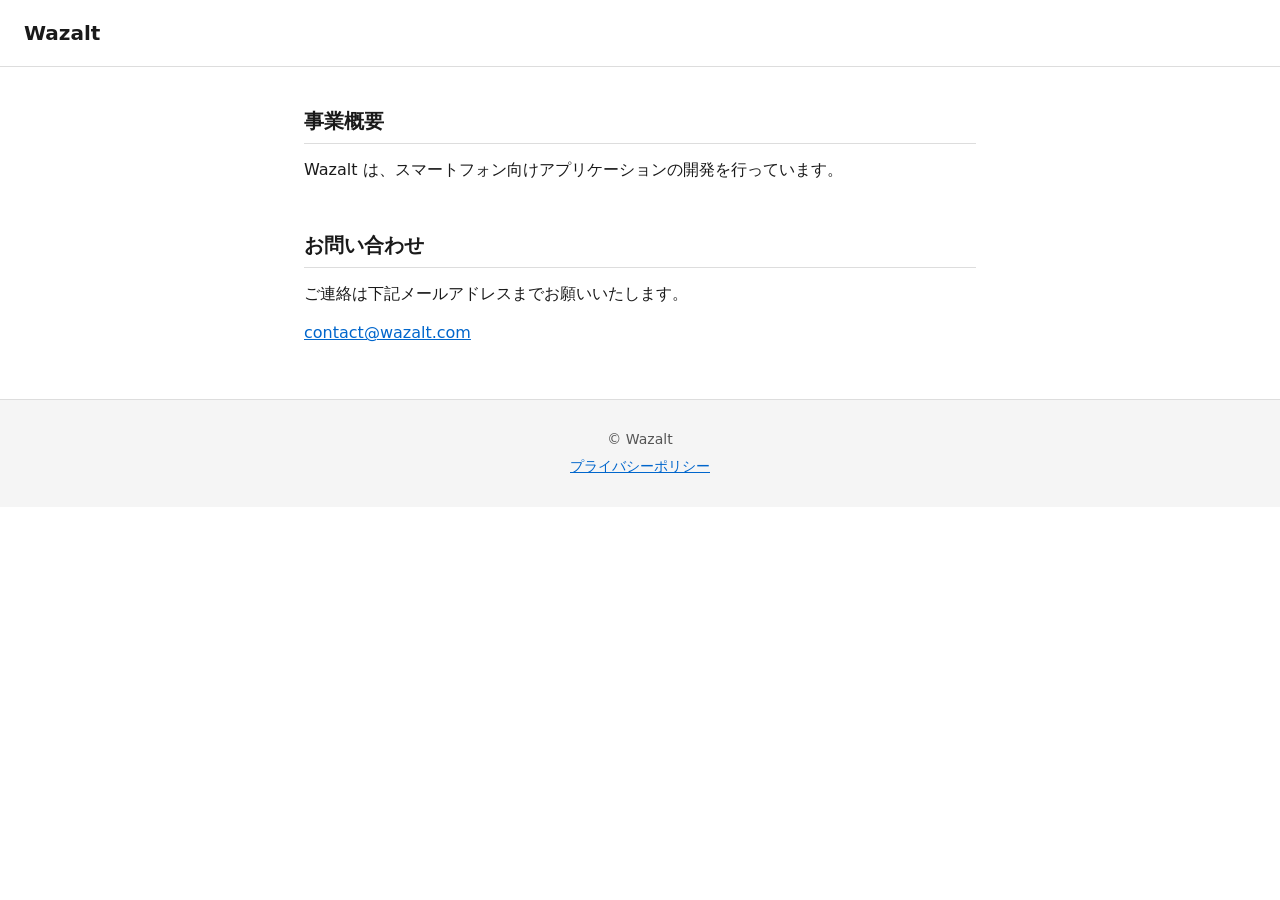
==== index.html @ 3d4e27b1 "Initial commit: Wazalt business website Add top page, privacy policy page, shared CSS, and anti-spam" ====
<!DOCTYPE html>
<html lang="ja">
<head>
  <meta charset="UTF-8">
  <meta name="viewport" content="width=device-width, initial-scale=1">
  <title>Wazalt</title>
  <meta name="description" content="Wazalt は、スマートフォン向けアプリケーションの開発を行っています。">
  <link rel="stylesheet" href="/css/style.css">
</head>
<body>
  <header class="site-header">
    <p class="site-name"><a href="/">Wazalt</a></p>
  </header>

  <main>
    <section>
      <h2>事業概要</h2>
      <p>Wazalt は、スマートフォン向けアプリケーションの開発を行っています。</p>
    </section>

    <section>
      <h2>お問い合わせ</h2>
      <p>ご連絡は下記メールアドレスまでお願いいたします。</p>
      <p id="contact-mail">
        <noscript>contact［at］wazalt［dot］com（［at］→@、［dot］→.）</noscript>
      </p>
      <script src="/js/mail.js"></script>
    </section>
  </main>

  <footer class="site-footer">
    <p>© Wazalt</p>
    <p><a href="/privacy/">プライバシーポリシー</a></p>
  </footer>
</body>
</html>
---- css/style.css ----
*, *::before, *::after {
  box-sizing: border-box;
}

body {
  margin: 0;
  padding: 0;
  font-family: system-ui, -apple-system, "Hiragino Kaku Gothic ProN", "Noto Sans JP", sans-serif;
  font-size: 16px;
  line-height: 1.7;
  color: #1A1A1A;
  background-color: #FFFFFF;
}

a {
  color: #0066CC;
  text-decoration: underline;
}

a:hover,
a:focus {
  text-decoration: none;
  outline: 2px solid #0066CC;
  outline-offset: 2px;
}

/* Header */
.site-header {
  border-bottom: 1px solid #DDDDDD;
  padding: 16px 24px;
}

.site-header .site-name {
  font-size: 1.25rem;
  font-weight: bold;
  margin: 0;
}

.site-header .site-name a {
  color: #1A1A1A;
  text-decoration: none;
}

.site-header .site-name a:hover,
.site-header .site-name a:focus {
  text-decoration: underline;
  outline: 2px solid #0066CC;
  outline-offset: 2px;
}

/* Main */
main {
  max-width: 720px;
  margin: 0 auto;
  padding: 40px 24px;
}

section {
  margin-bottom: 48px;
}

section:last-child {
  margin-bottom: 0;
}

h1, h2 {
  line-height: 1.4;
}

h1 {
  font-size: 1.5rem;
  margin-top: 0;
  margin-bottom: 16px;
}

h2 {
  font-size: 1.25rem;
  margin-top: 0;
  margin-bottom: 12px;
  padding-bottom: 8px;
  border-bottom: 1px solid #DDDDDD;
}

h3 {
  font-size: 1.1rem;
  margin-top: 24px;
  margin-bottom: 8px;
}

p {
  margin-top: 0;
  margin-bottom: 12px;
}

/* Footer */
.site-footer {
  background-color: #F5F5F5;
  border-top: 1px solid #DDDDDD;
  padding: 24px;
  text-align: center;
  font-size: 0.875rem;
  color: #555555;
}

.site-footer p {
  margin: 4px 0;
}

.site-footer a {
  color: #0066CC;
}

/* Contact mail */
#contact-mail a {
  color: #0066CC;
  text-decoration: underline;
}

/* Privacy policy */
.privacy-content h3 {
  font-size: 1rem;
}

.privacy-content ul {
  padding-left: 1.5em;
  margin-bottom: 12px;
}

.privacy-effective {
  color: #555555;
  font-size: 0.9rem;
  margin-top: 32px;
}

/* Responsive */
@media (max-width: 600px) {
  main {
    padding: 24px 16px;
  }

  .site-header {
    padding: 12px 16px;
  }

  .site-footer {
    padding: 16px;
  }
}
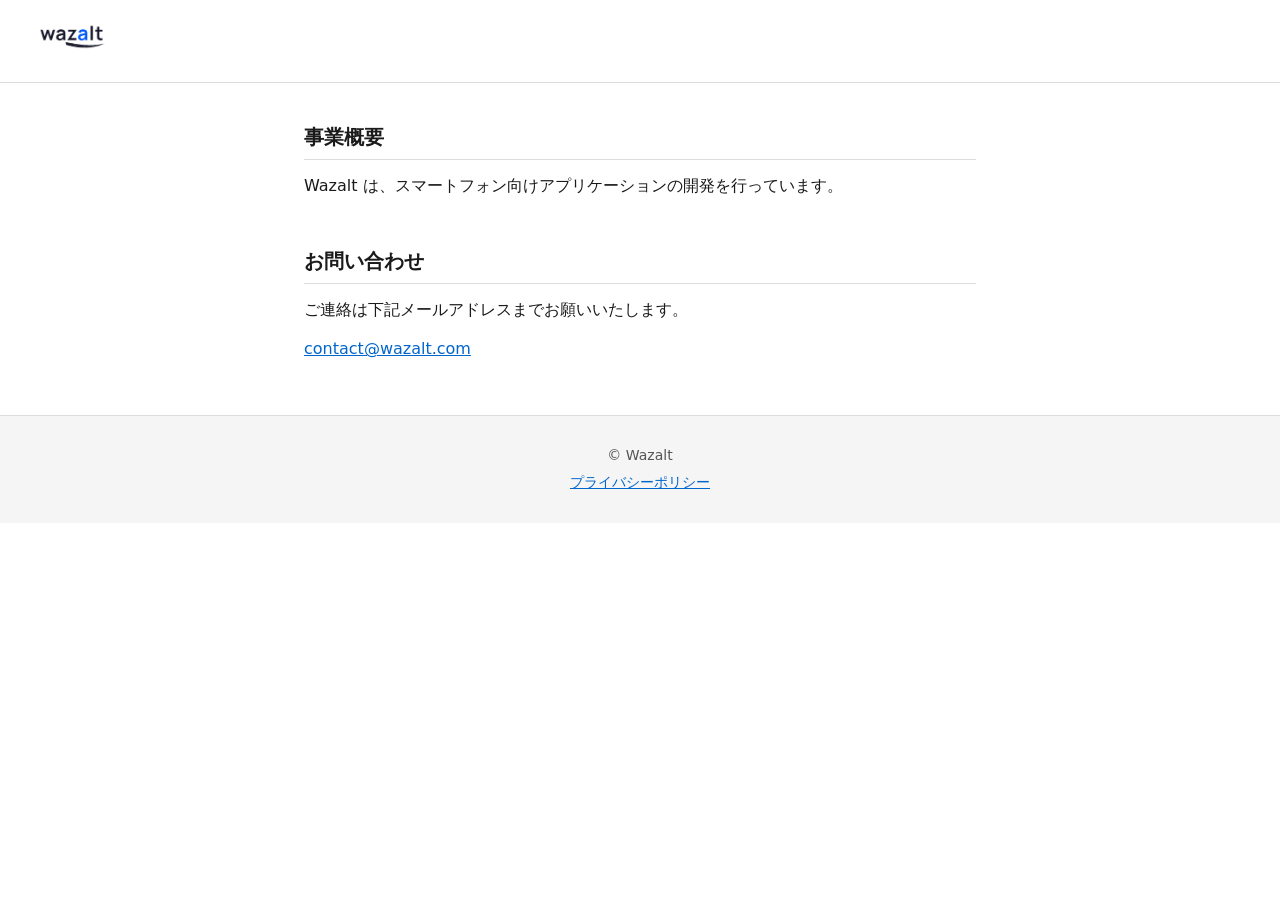
==== commit c18cb377: "Replace header text with logo image Co-Authored-By: Claude Sonnet 4.6 <noreply@anthropic.com>" ====
--- a/index.html
+++ b/index.html
@@ -9,7 +9,7 @@
 </head>
 <body>
   <header class="site-header">
-    <p class="site-name"><a href="/">Wazalt</a></p>
+    <p class="site-name"><a href="/"><img src="/assets/wazalt-logo-light-512px.png" alt="Wazalt" class="site-logo"></a></p>
   </header>
 
   <main>
--- a/css/style.css
+++ b/css/style.css
@@ -39,13 +39,20 @@
 .site-header .site-name a {
   color: #1A1A1A;
   text-decoration: none;
+  display: inline-block;
 }
 
 .site-header .site-name a:hover,
 .site-header .site-name a:focus {
-  text-decoration: underline;
+  text-decoration: none;
   outline: 2px solid #0066CC;
   outline-offset: 2px;
+}
+
+.site-logo {
+  height: 40px;
+  width: auto;
+  display: block;
 }
 
 /* Main */
@@ -121,6 +128,22 @@
   font-size: 1rem;
 }
 
+.h1-en {
+  font-size: 1.1rem;
+  font-weight: bold;
+  color: #555555;
+}
+
+.en {
+  color: #555555;
+  margin-top: -8px;
+}
+
+.privacy-content li .en {
+  color: #555555;
+  display: block;
+}
+
 .privacy-content ul {
   padding-left: 1.5em;
   margin-bottom: 12px;
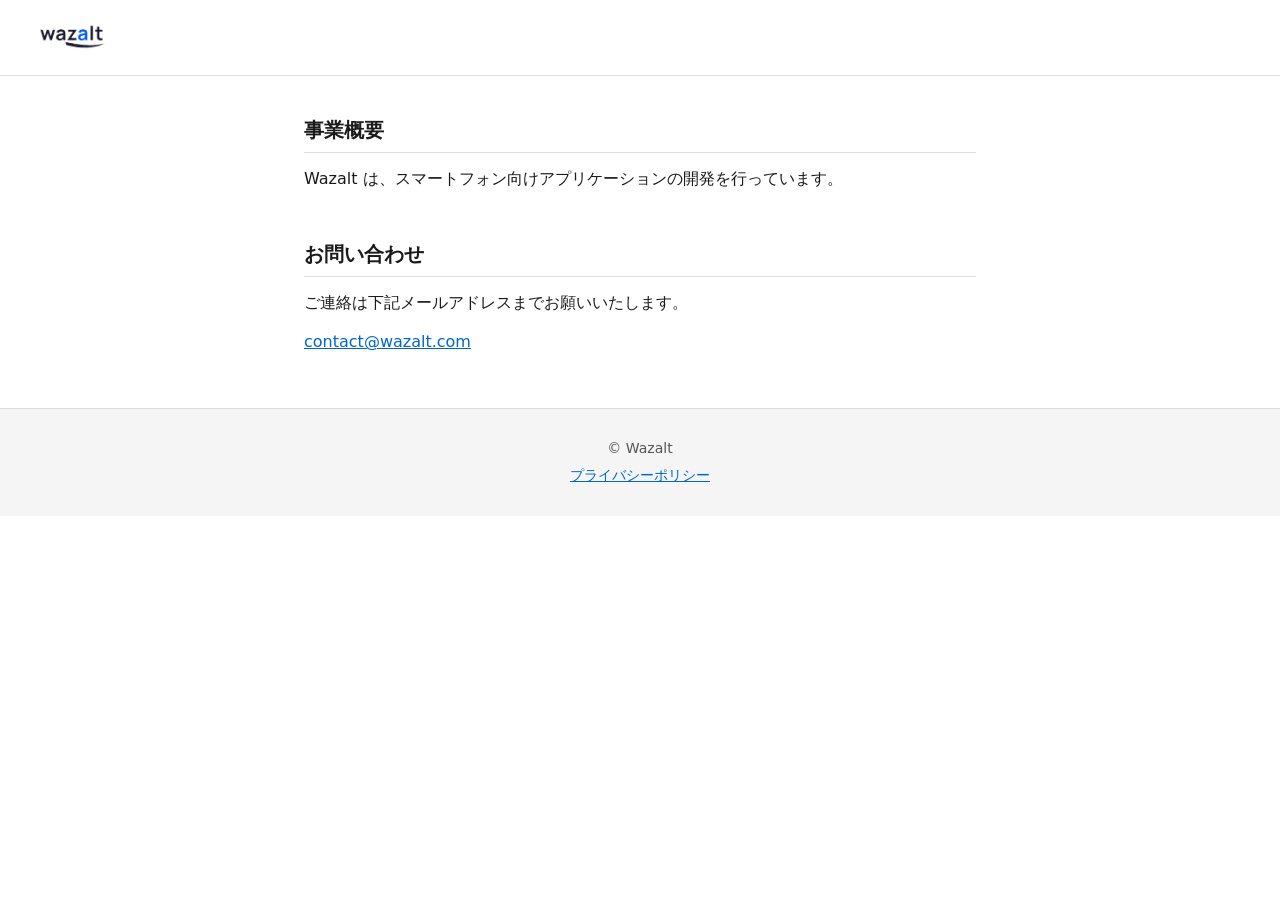
==== commit a2eb8b92: "Fix logo height to 40px Co-Authored-By: Claude Sonnet 4.6 <noreply@anthropic.com>" ====
--- a/index.html
+++ b/index.html
@@ -9,7 +9,7 @@
 </head>
 <body>
   <header class="site-header">
-    <p class="site-name"><a href="/"><img src="/assets/wazalt-logo-light-512px.png" alt="Wazalt" class="site-logo"></a></p>
+    <p class="site-name"><a href="/"><img src="/assets/wazalt-logo-light-512px.png" alt="Wazalt" class="site-logo" height="40"></a></p>
   </header>
 
   <main>
--- a/css/style.css
+++ b/css/style.css
@@ -34,6 +34,7 @@
   font-size: 1.25rem;
   font-weight: bold;
   margin: 0;
+  line-height: 1;
 }
 
 .site-header .site-name a {
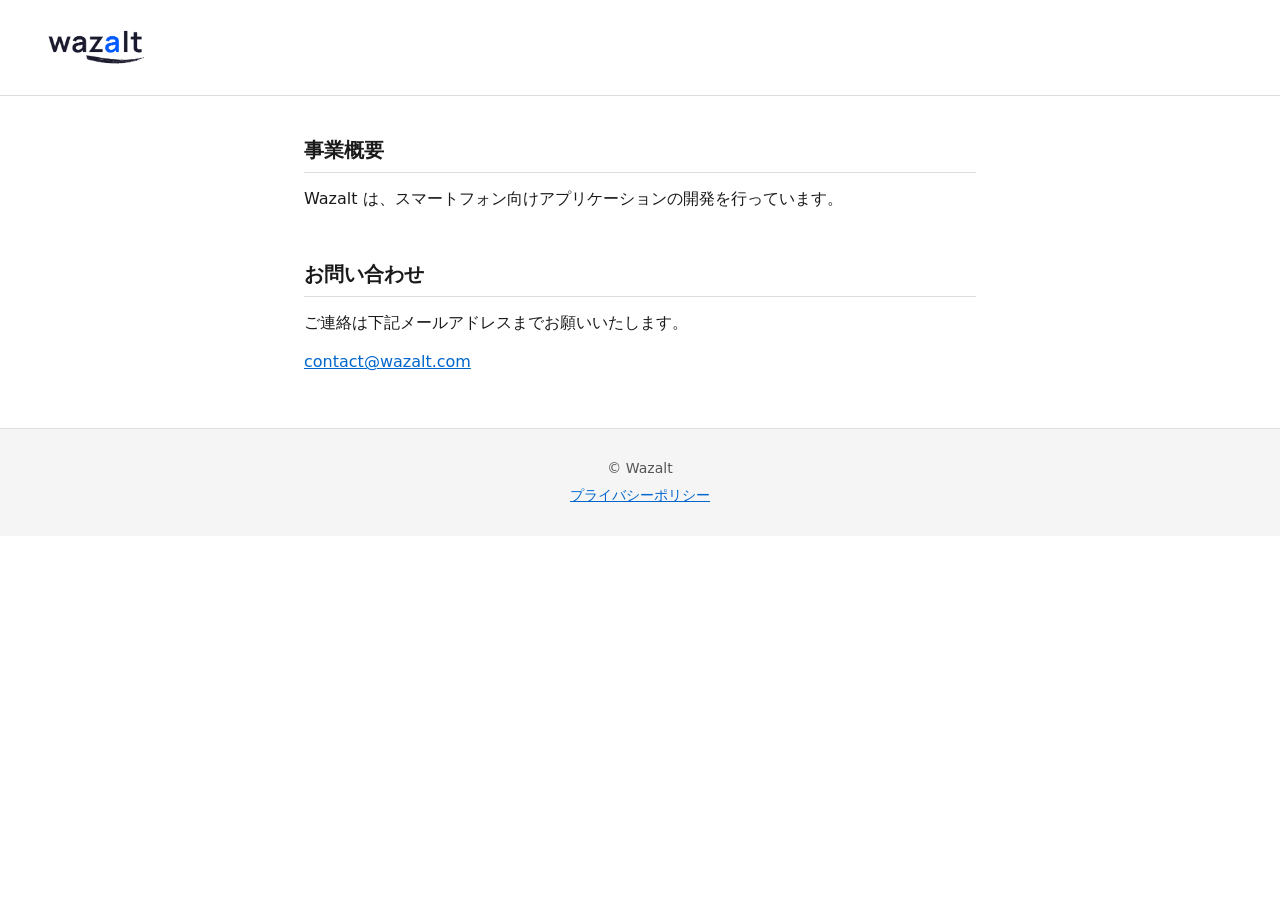
==== commit daa2dab0: "Update logo height to 60px Co-Authored-By: Claude Sonnet 4.6 <noreply@anthropic.com>" ====
--- a/index.html
+++ b/index.html
@@ -9,7 +9,7 @@
 </head>
 <body>
   <header class="site-header">
-    <p class="site-name"><a href="/"><img src="/assets/wazalt-logo-light-512px.png" alt="Wazalt" class="site-logo" height="40"></a></p>
+    <p class="site-name"><a href="/"><img src="/assets/wazalt-logo-light-512px.png" alt="Wazalt" class="site-logo" height="60"></a></p>
   </header>
 
   <main>
--- a/css/style.css
+++ b/css/style.css
@@ -51,7 +51,7 @@
 }
 
 .site-logo {
-  height: 40px;
+  height: 60px;
   width: auto;
   display: block;
 }
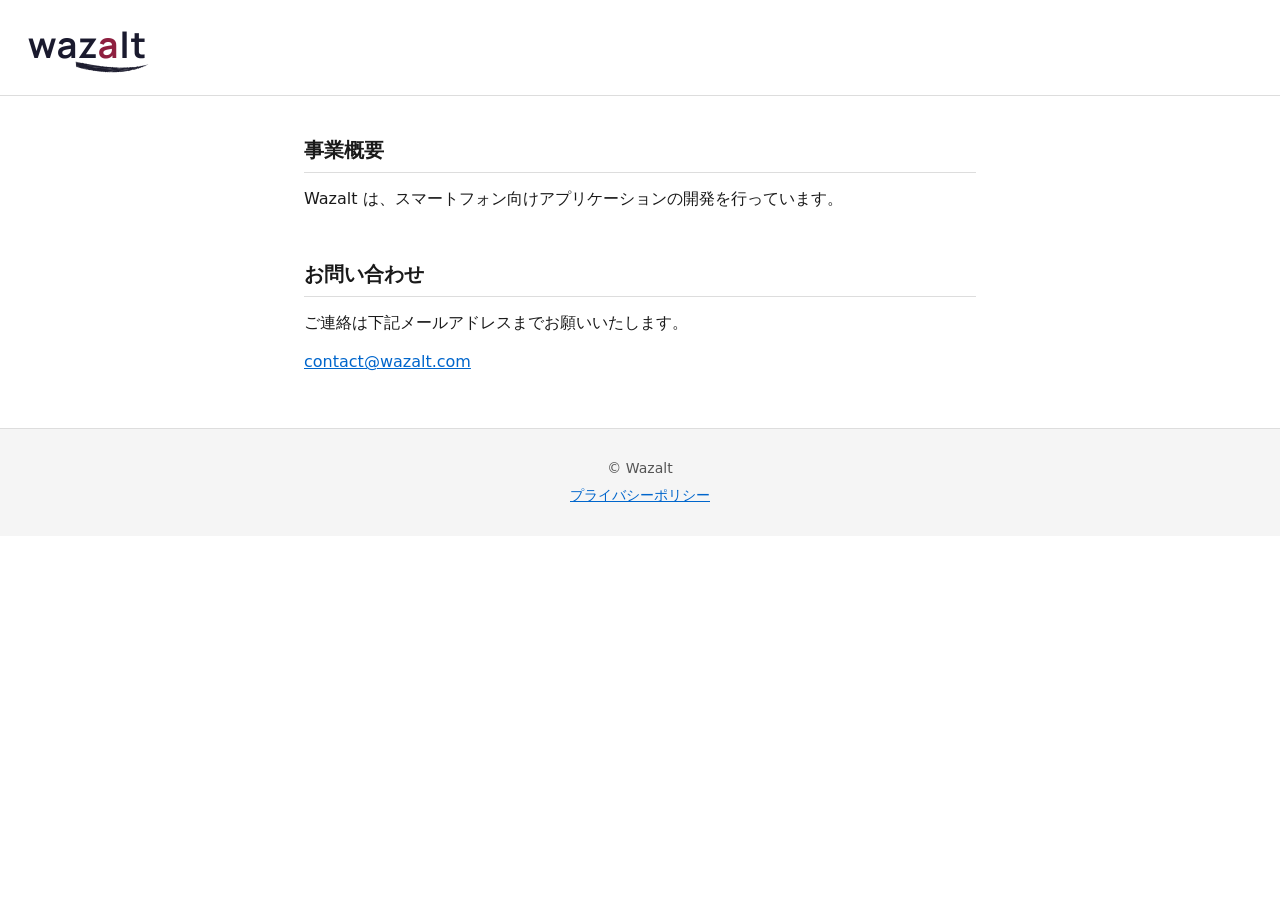
==== commit fe73c1db: "Add favicon and update logo image ファビコン (assets/favicon.ico) を追加し、各ページの <head> に適用。 ロゴ画像も更新。  Co-Aut" ====
--- a/index.html
+++ b/index.html
@@ -5,6 +5,7 @@
   <meta name="viewport" content="width=device-width, initial-scale=1">
   <title>Wazalt</title>
   <meta name="description" content="Wazalt は、スマートフォン向けアプリケーションの開発を行っています。">
+  <link rel="icon" href="/assets/favicon.ico" sizes="any">
   <link rel="stylesheet" href="/css/style.css">
 </head>
 <body>
